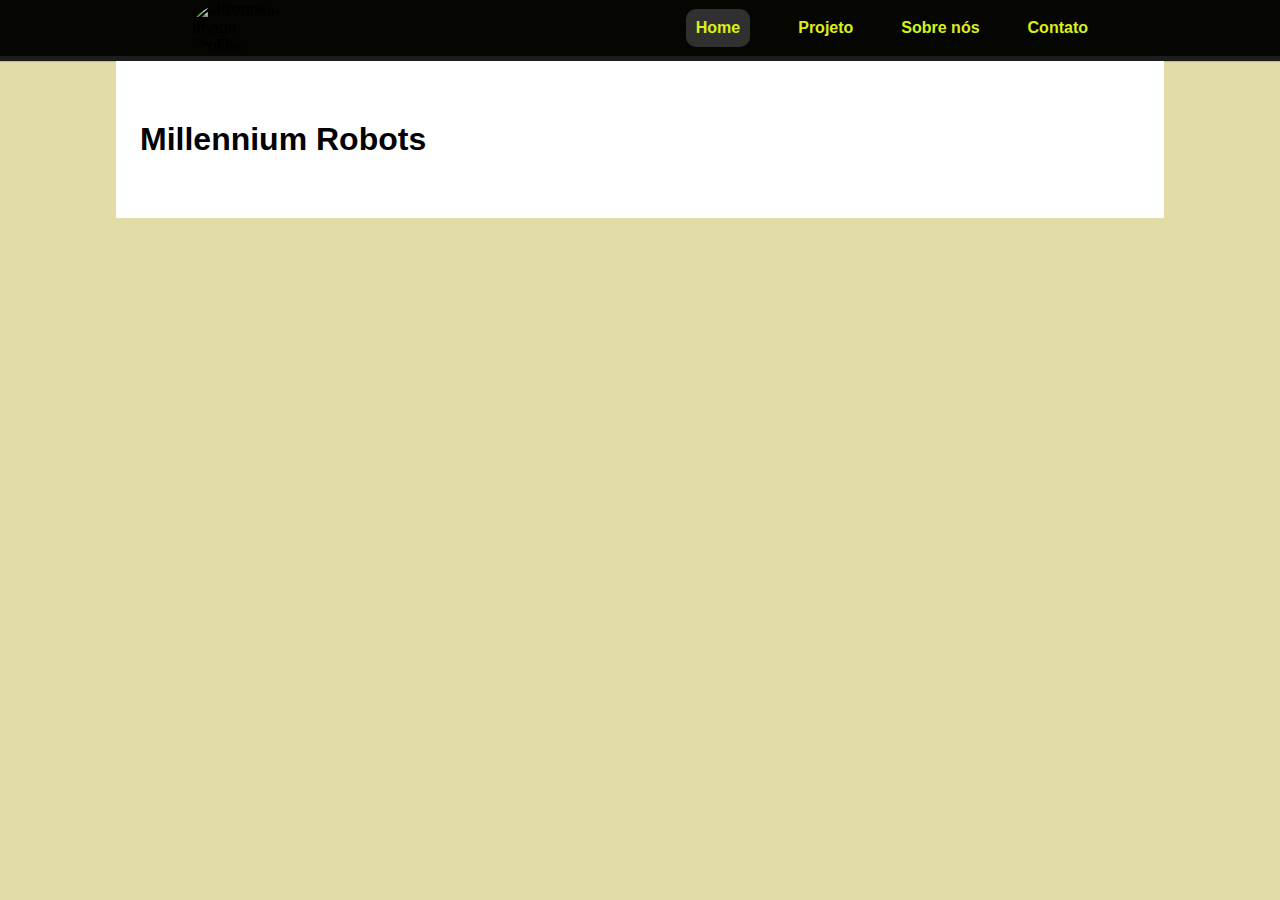
==== index.html @ 06e440be "Header Pronto" ====
<!DOCTYPE html>
<html lang="pt-br">
<head>
    <meta charset="UTF-8">
    <meta name="viewport" content="width=device-width, initial-scale=1.0">
    <title>MILLENNIUM ROBOTS | DUQUE DE CAXIAS - RJ</title>
    <link rel="stylesheet" href="style.css">
</head>
<body>
    <header id="cabeca">
        <button onclick="toggleSidebar()" class="btn-icon-header">
            <svg xmlns="http://www.w3.org/2000/svg" width="20" height="20" fill="currentColor" class="bi bi-list" viewBox="0 0 16 16">
                <path fill-rule="evenodd" d="M2.5 12a.5.5 0 0 1 .5-.5h10a.5.5 0 0 1 0 1H3a.5.5 0 0 1-.5-.5zm0-4a.5.5 0 0 1 .5-.5h10a.5.5 0 0 1 0 1H3a.5.5 0 0 1-.5-.5zm0-4a.5.5 0 0 1 .5-.5h10a.5.5 0 0 1 0 1H3a.5.5 0 0 1-.5-.5z"/>
              </svg>
        </button>
        <div id="Profille-image-conteiner">
            <img src="image/millennium profille.png" alt="Millennium Image Profille">
        </div>
        <nav id="navigation">
            <button onclick="toggleSidebar()" class="btn-icon-header">
                <svg xmlns="http://www.w3.org/2000/svg" width="20" height="20" fill="currentColor" class="bi bi-x" viewBox="0 0 16 16">
                    <path d="M4.646 4.646a.5.5 0 0 1 .708 0L8 7.293l2.646-2.647a.5.5 0 0 1 .708.708L8.707 8l2.647 2.646a.5.5 0 0 1-.708.708L8 8.707l-2.646 2.647a.5.5 0 0 1-.708-.708L7.293 8 4.646 5.354a.5.5 0 0 1 0-.708z"/>
                  </svg>
            </button>
            <a href="#" class="active">Home</a>
            <a href="#">Projeto</a>
            <a href="#">Sobre nós</a>
            <a href="#">Contato</a>
        </nav>
    </header>

    <main onclick="closeSideBar()" id="site">
        <h1>Millennium Robots</h1>
    </main>
</body>
<script>
    var cab = document.getElementById('cabeca');
    var navigation = document.getElementById('navigation')
    var conteudo = document.getElementById('site')
    var showSidebar
    
    function toggleSidebar(){
        showSidebar = !showSidebar;
        
        if(showSidebar){
            navigation.style.marginLeft = '-15vw'
            navigation.style.animationName = 'showsidebar'
            conteudo.style.filter = 'blur(2px)'
        }
        else {
            navigation.style.marginLeft = '-100vw'
            navigation.style.animationName = ''
            conteudo.style.filter = ''
        }
    }

    function closeSideBar(){
        showSidebar = !showSidebar;
        
        if(showSidebar){
            toggleSidebar()   
        }
    }

    window.addEventListener('resize', function(event){
        if(window.innerWidth > 768 && showSidebar)
        {
            toggleSidebar();
        }
    });

    </script>

</html>
---- style.css ----
@charset "UTF-8";

@import url('https://fonts.googleapis.com/css2?family=Bebas+Neue&family=Julee&display=swap');

@font-face {
    font-family: 'android';
    src: url('../arquivos/fontes/idroid.otf') format('opentype');
    font-weight: normal;
    font-style: normal;
}

:root {
    --cor0: rgb(226, 220, 166);
    --cor01: #050502;
    --cor02: #daf017;
    --cor03: #E8CE02;
    --cor04: #D9D00B;
    --cor05: #EBB80A;
    --cor06: #fbff1b;

    --corpreta01: #1c1c1c;
    --corbranca: #fff;

    --fontpadrao: Arial, Verdana, Helvética, sans-serif;
    --fontdestaque: 'Bebas Neue', cursive;
    --fontandroid: 'android', cursive;
}

* {
    margin: 0px;
    padding: 0px;
}

body {
    background-color: var(--cor0);
    font-family: var(--fontpadrao);
}


header, nav {
    display: flex;
    flex-direction: row; /* Coloque column para ficar um embaixo do outro */
    align-items: center;
}

header { 
    background-color: var(--cor01);
    box-shadow: 1px 1px 1px 4px var(--corpreta01);
    height: 3.5em;
    justify-content: space-between;
    padding: 0 15%;
}

nav{ 
    gap: 3em;
    z-index: 2;
}

nav > a { 
    text-decoration: none;
    color: var(--cor02);
    transition: 1s;
    font-weight: bold;
}

.active { 
    background-color: rgb(48, 48, 48);
    padding: 10px;
    border-radius: 10px;
}

#Profille-image-conteiner{
    max-width: 96px;
    max-height: 96px;
    display: inline-flex;
    margin: auto 0;
    align-items: center;
    z-index: 3;
}

#Profille-image-conteiner > img {
    display: inline-flex;
    max-width: 96px;
    max-height: 96px;
    border-radius: 50%;
    align-items: center;
    justify-content: center;
    margin: auto 0;
}

main {
    background-color: var(--corbranca);
    min-width: 300px;
    max-width: 1000px;
    margin-bottom: 30px;
    padding: 3.75em 1.5em;
    margin: 5px auto;
    transition: 1s;
}

.btn-icon-header{
    display: none;
    background-color: transparent;
    border: none;
    color: var(--corbranca);
    cursor: pointer;
}

@media screen and (max-width: 768px){
    nav {
        position: absolute;
        flex-direction: column;
        top: 0;
        background-color: var(--corpreta01);
        height: 100%;
        width: 35vw;
        padding: 1em;
        animation-duration: 1s;
        margin-left: -100vw;
    }

    .btn-icon-header {
        display: block;
    }

    @keyframes showsidebar {
        from { 
            margin-left: -100vw;
        }

        top {
            margin-left: -15vw;
        }
    }
}
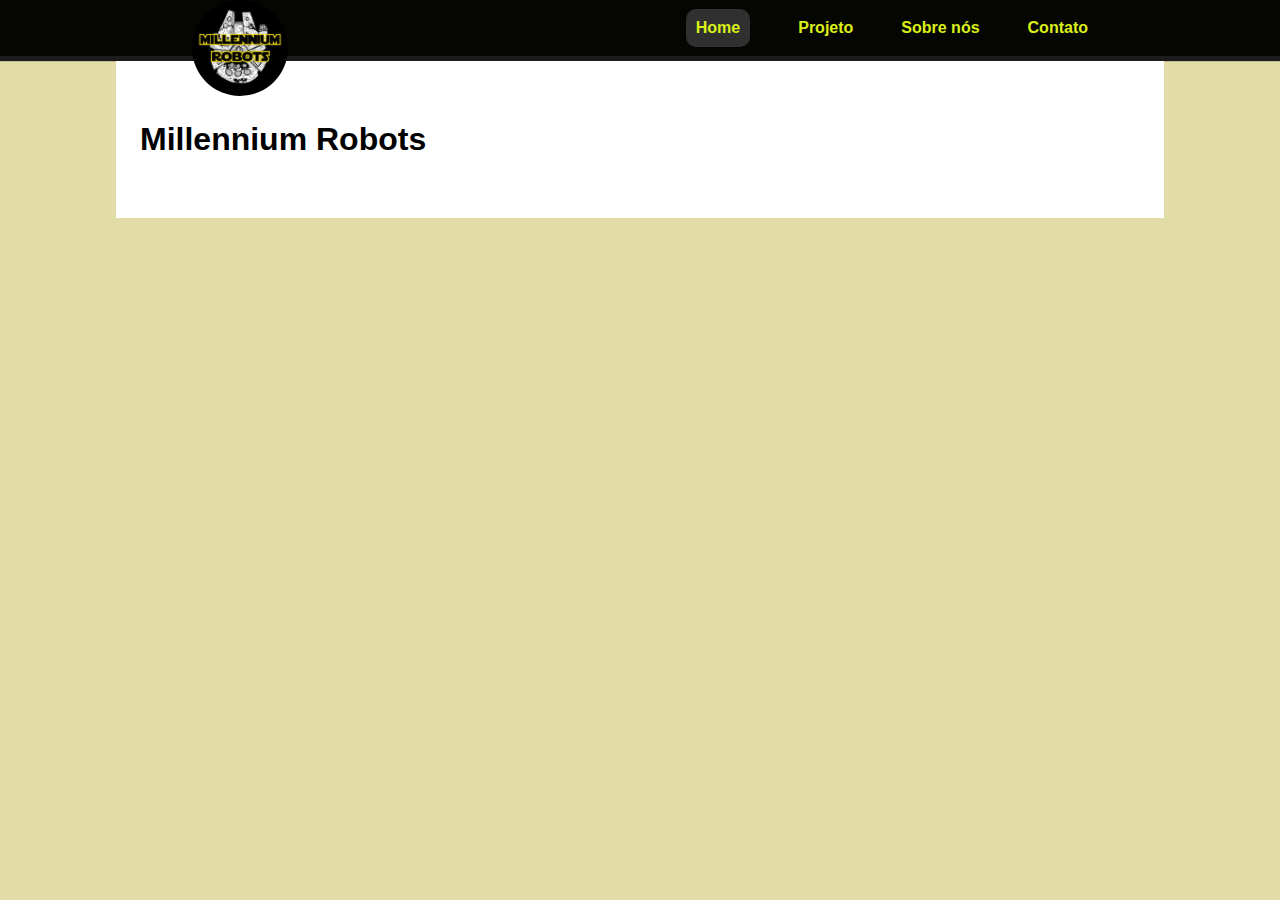
==== commit fec1cfce: "Repair index.html" ====
--- a/index.html
+++ b/index.html
@@ -14,7 +14,7 @@
               </svg>
         </button>
         <div id="Profille-image-conteiner">
-            <img src="image/millennium profille.png" alt="Millennium Image Profille">
+            <img src="millennium profille.png" alt="Millennium Image Profille">
         </div>
         <nav id="navigation">
             <button onclick="toggleSidebar()" class="btn-icon-header">
@@ -33,42 +33,5 @@
         <h1>Millennium Robots</h1>
     </main>
 </body>
-<script>
-    var cab = document.getElementById('cabeca');
-    var navigation = document.getElementById('navigation')
-    var conteudo = document.getElementById('site')
-    var showSidebar
-    
-    function toggleSidebar(){
-        showSidebar = !showSidebar;
-        
-        if(showSidebar){
-            navigation.style.marginLeft = '-15vw'
-            navigation.style.animationName = 'showsidebar'
-            conteudo.style.filter = 'blur(2px)'
-        }
-        else {
-            navigation.style.marginLeft = '-100vw'
-            navigation.style.animationName = ''
-            conteudo.style.filter = ''
-        }
-    }
-
-    function closeSideBar(){
-        showSidebar = !showSidebar;
-        
-        if(showSidebar){
-            toggleSidebar()   
-        }
-    }
-
-    window.addEventListener('resize', function(event){
-        if(window.innerWidth > 768 && showSidebar)
-        {
-            toggleSidebar();
-        }
-    });
-
-    </script>
-
-</html>+<script type="text/javascript" src="script.js"></script>
+</html>
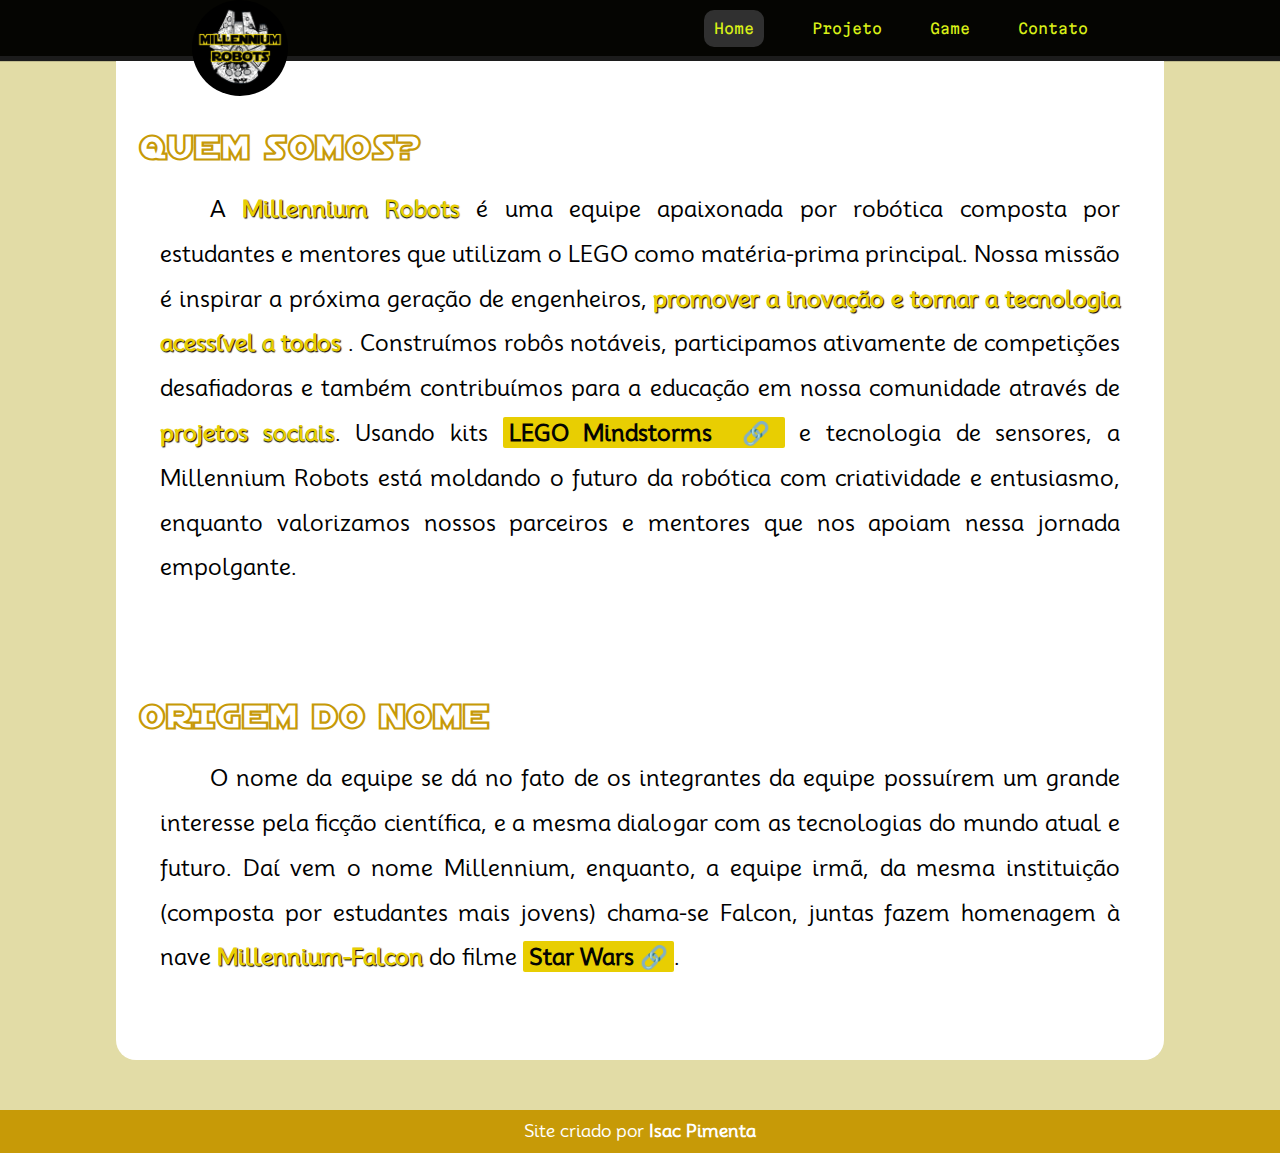
==== commit 30748839: "Home page completed" ====
--- a/index.html
+++ b/index.html
@@ -4,7 +4,7 @@
     <meta charset="UTF-8">
     <meta name="viewport" content="width=device-width, initial-scale=1.0">
     <title>MILLENNIUM ROBOTS | DUQUE DE CAXIAS - RJ</title>
-    <link rel="stylesheet" href="style.css">
+    <link rel="stylesheet" href="css/style.css">
 </head>
 <body>
     <header id="cabeca">
@@ -14,7 +14,7 @@
               </svg>
         </button>
         <div id="Profille-image-conteiner">
-            <img src="millennium profille.png" alt="Millennium Image Profille">
+            <img src="images/millennium profille.png" alt="Millennium Image Profille">
         </div>
         <nav id="navigation">
             <button onclick="toggleSidebar()" class="btn-icon-header">
@@ -23,15 +23,52 @@
                   </svg>
             </button>
             <a href="#" class="active">Home</a>
-            <a href="#">Projeto</a>
-            <a href="#">Sobre nós</a>
-            <a href="#">Contato</a>
+            <a href="pags/projeto.html">Projeto</a>
+            <a href="pags/game.html">Game</a>
+            <a href="pags/contact.html">Contato</a>
         </nav>
     </header>
 
     <main onclick="closeSideBar()" id="site">
-        <h1>Millennium Robots</h1>
+        
+        <section id="onesection">
+            <h1>Quem somos?</h1>
+            <p>
+                A <strong>Millennium Robots</strong> é uma equipe apaixonada por robótica composta
+                por estudantes e mentores que utilizam o LEGO como matéria-prima
+                principal. Nossa missão é inspirar a próxima geração de
+                engenheiros, <strong>
+                    promover a inovação e tornar a tecnologia acessível
+                    a todos
+                </strong>. Construímos robôs notáveis, participamos ativamente de
+                competições desafiadoras e também contribuímos para a educação
+                em nossa comunidade através de <strong>projetos sociais</strong>. Usando kits 
+                <a class="externo" target="_blank" href="https://www.lego.com/en-us/themes/mindstorms">
+                    LEGO Mindstorms
+                </a>
+                e tecnologia de sensores, a Millennium Robots está
+                moldando o futuro da robótica com criatividade e entusiasmo,
+                enquanto valorizamos nossos parceiros e mentores que nos
+                apoiam nessa jornada empolgante.
+            </p>
+        </section>
+        
+        <section>
+            <h1>Origem do Nome</h1>
+            <p>
+                O nome da equipe se dá no fato de os integrantes da equipe possuírem um grande
+                interesse pela ficção científica, e a mesma dialogar com as tecnologias do mundo atual e
+                futuro. Daí vem o nome Millennium, enquanto, a equipe irmã, da mesma instituição
+                (composta por estudantes mais jovens) chama-se Falcon, juntas fazem homenagem à nave
+                <strong>Millennium-Falcon</strong> do filme <a class="externo" target="_blank" href="https://www.google.com/search?q=star+wars&rlz=1C1GCEA_enBR1068BR1068&oq=star&gs_lcrp=EgZjaHJvbWUqDAgBEAAYQxixAxiKBTIGCAAQRRg5MgwIARAAGEMYsQMYigUyDQgCEAAYgwEYsQMYgAQyDQgDEAAYgwEYsQMYgAQyCQgEEC4YQxiKBTIGCAUQRRg8MgYIBhBFGDwyBggHEEUYPNIBCDIwMzVqMGo3qAIAsAIA&sourceid=chrome&ie=UTF-8">Star Wars</a>. 
+            </p>
+        </section>
     </main>
+
+    <footer>
+        <p id="p-footer">Site criado por <a target="_blank" href="https://github.com/isacpimenta">Isac Pimenta</a></p>
+    </footer>
+
 </body>
-<script type="text/javascript" src="script.js"></script>
+<script type="text/javascript" src="js/script.js"></script>
 </html>
--- a/css/style.css
+++ b/css/style.css
@@ -0,0 +1,251 @@
+@charset "UTF-8";
+
+@import url('https://fonts.googleapis.com/css2?family=Mooli&display=swap');  /* Importar a fonte */
+
+@import url('https://fonts.googleapis.com/css2?family=Martian+Mono:wght@700&display=swap');
+
+@font-face {
+    font-family: 'Star';
+    src: url('../fontes/Starkiller.ttf') format('truetype');
+    font-weight: normal;
+    font-style: normal;
+}
+
+@font-face {
+    font-family: 'Star Itallic';
+    src: url('../fontes/Starkiller\ Italic.ttf') format('truetype');
+    font-weight: normal;
+    font-style: normal;
+}
+
+@font-face {
+    font-family: 'Star Outline';
+    src: url('../fontes/Starkiller\ Outline.ttf') format('truetype');
+    font-weight: normal;
+    font-style: normal;
+}
+
+@font-face {
+    font-family: 'S Outline Itallic';
+    src: url('../fontes/Starkiller\ Outline\ Italic.ttf') format('truetype');
+    font-weight: normal;
+    font-style: normal;
+}
+
+:root {
+    --cor0: #e2dca6;
+    --cor01: #050502;
+    --cor02: #daf017;
+    --cor03: #E8CE02;
+    --cor04: #D9D00B;
+    --cor05: #EBB80A;
+    --cor06: #c79a07;
+    --cor07: #fbff1b;
+
+    --corpreta01: #1c1c1c;
+    --corbranca: #fff;
+
+    --fontpadrao: 'Courier New', Courier, monospace;
+    --fontbold: 'Martian Mono';
+    --fonttitulos: 'Star Outline', Arial, sans-serif;
+    --fontdestaque: 'Mooli', cursive;
+
+}
+
+* {
+    margin: 0px;
+    padding: 0px;
+}
+
+body {
+    background-color: var(--cor0);
+    font-family: var(--fontpadrao);
+}
+
+
+header, nav {
+    display: flex;
+    flex-direction: row; /* Coloque column para ficar um embaixo do outro */
+    align-items: center;
+}
+
+header { 
+    background-color: var(--cor01);
+    box-shadow: 1px 1px 1px 4px var(--corpreta01);
+    height: 3.5em;
+    justify-content: space-between;
+    padding: 0 15%;
+}
+
+nav{ 
+    gap: 3em;
+    z-index: 2;
+}
+
+nav > a { 
+    text-decoration: none;
+    color: var(--cor02);
+    transition: 1s;
+    font-family: var(--fontbold);
+    font-size: 0.9em;
+}
+
+.active { 
+    background-color: rgb(48, 48, 48);
+    padding: 10px;
+    border-radius: 10px;
+}
+
+#Profille-image-conteiner{
+    max-width: 96px;
+    max-height: 96px;
+    display: inline-flex;
+    margin: auto 0;
+    align-items: center;
+    z-index: 3;
+}
+
+#Profille-image-conteiner > img {
+    display: inline-flex;
+    max-width: 96px;
+    max-height: 96px;
+    border-radius: 50%;
+    align-items: center;
+    justify-content: center;
+    margin: auto 0;
+}
+
+main {
+    background-color: var(--corbranca);
+    min-width: 300px;
+    max-width: 1000px;
+    padding: 3.75em 1.5em;
+    margin: 5px auto 50px auto;
+    transition: 1s;
+    border-radius: 0 0 20px 20px;
+}
+
+main strong {
+    color: var(--cor03);
+    font-weight: bold;
+    text-shadow: 0.5px 0.5px 1px black;
+}
+
+main a {
+    text-decoration: none;
+    font-weight: bold;
+    color: var(--cor01);
+    background-color: var(--cor03);
+    border-radius: 2px;
+    padding: 2px 6px;
+}
+
+main a:hover {
+    text-decoration: underline;
+    color: var(--cor01);
+}
+
+a.externo::after {
+    content: '\00A0\1F517';
+}
+
+.btn-icon-header{
+    display: none;
+    background-color: transparent;
+    border: none;
+    color: var(--corbranca);
+    cursor: pointer;
+}
+
+h1 { 
+    font-family: var(--fonttitulos);
+    font-size: 2em;
+    color: var(--cor06);
+}
+
+p { 
+    font-family: var(--fontdestaque);
+    font-size: 1.4em;
+    line-height: 2em;
+    margin: 20px;
+    text-indent: 50px;
+    text-align: justify;
+}
+
+#onesection {
+    margin-bottom: 100px;
+}
+
+footer {
+    background-color: var(--cor06);
+    color: white;
+    font-size: 0.8em;
+    padding: 5px;
+}
+ 
+footer a {
+    text-decoration: none;
+    font-weight: bolder;
+    color: white;
+}
+ 
+footer a:hover {
+    color: var(--cor05);
+    padding: 2px 6px;
+    border-radius: 2px;
+}
+
+#p-footer { 
+    margin: 0;
+    text-align: center;
+    font-size: 1.3em;
+    text-indent: 0;
+}
+
+@media screen and (max-width: 768px) {
+    nav {
+        position: absolute;
+        flex-direction: column;
+        top: 0;
+        background-color: var(--corpreta01);
+        height: 100%;
+        width: 35vw;
+        padding: 1em;
+        animation-duration: 1s;
+        margin-left: -100vw;
+    }
+
+    .btn-icon-header {
+        display: block; /* Mostrar os botões de navegação apenas quando a tela for menor que 768px */
+        background-color: transparent;
+        border: none;
+        color: var(--corbranca);
+        cursor: pointer;
+    }
+
+    p {
+        font-size: 1.1em;
+    }
+
+    main a {
+        font-size: 1em;
+    }
+
+    h1 {
+        font-size: 1.7em;
+    }
+
+    #onesection {
+        margin-bottom: 70px;
+    }
+}
+
+@keyframes showsidebar {
+    from { 
+        margin-left: -100vw;
+    }
+
+    to {
+        margin-left: -15vw;
+    }
+}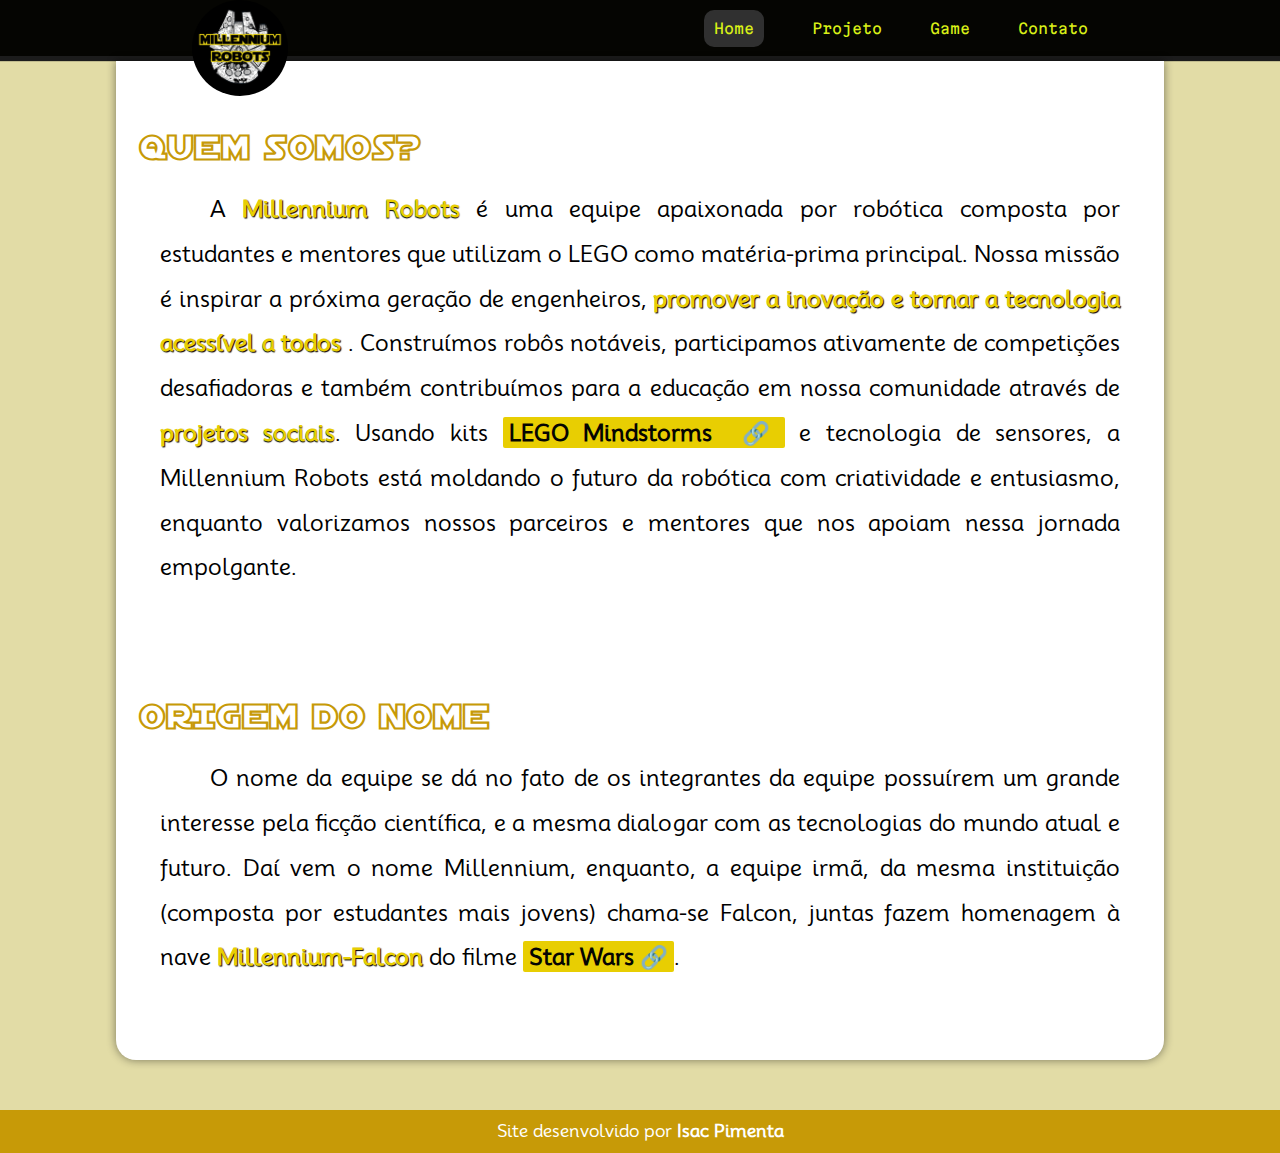
==== commit 1bbf7623: "Project Page semi-completed" ====
--- a/index.html
+++ b/index.html
@@ -4,7 +4,8 @@
     <meta charset="UTF-8">
     <meta name="viewport" content="width=device-width, initial-scale=1.0">
     <title>MILLENNIUM ROBOTS | DUQUE DE CAXIAS - RJ</title>
-    <link rel="stylesheet" href="css/style.css">
+    <link rel="stylesheet" href="css/default.css">
+    <link rel="stylesheet" href="css/index.css">
 </head>
 <body>
     <header id="cabeca">
@@ -66,7 +67,7 @@
     </main>
 
     <footer>
-        <p id="p-footer">Site criado por <a target="_blank" href="https://github.com/isacpimenta">Isac Pimenta</a></p>
+        <p id="p-footer">Site desenvolvido por <a target="_blank" href="https://github.com/isacpimenta">Isac Pimenta</a></p>
     </footer>
 
 </body>
--- a/css/default.css
+++ b/css/default.css
@@ -0,0 +1,233 @@
+@charset "UTF-8";
+
+@import url('https://fonts.googleapis.com/css2?family=Mooli&display=swap');  /* Importar a fonte */
+
+@import url('https://fonts.googleapis.com/css2?family=Martian+Mono:wght@700&display=swap');
+
+@font-face {
+    font-family: 'Star';
+    src: url('../fontes/Starkiller.ttf') format('truetype');
+    font-weight: normal;
+    font-style: normal;
+}
+
+@font-face {
+    font-family: 'Star Itallic';
+    src: url('../fontes/Starkiller\ Italic.ttf') format('truetype');
+    font-weight: normal;
+    font-style: normal;
+}
+
+@font-face {
+    font-family: 'Star Outline';
+    src: url('../fontes/Starkiller\ Outline.ttf') format('truetype');
+    font-weight: normal;
+    font-style: normal;
+}
+
+@font-face {
+    font-family: 'S Outline Itallic';
+    src: url('../fontes/Starkiller\ Outline\ Italic.ttf') format('truetype');
+    font-weight: normal;
+    font-style: normal;
+}
+
+:root {
+    --cor0: #e2dca6;
+    --cor01: #050502;
+    --cor02: #daf017;
+    --cor03: #E8CE02;
+    --cor04: #D9D00B;
+    --cor05: #EBB80A;
+    --cor06: #c79a07;
+    --cor07: #fbff1b;
+    --cor08: #664f05;
+
+    --corpreta01: #1c1c1c;
+    --corbranca: #fff;
+
+    --fontpadrao: 'Courier New', Courier, monospace;
+    --fontbold: 'Martian Mono';
+    --fonttitulos: 'Star Outline', Arial, sans-serif;
+    --fontdestaque: 'Mooli', cursive;
+
+}
+
+* {
+    margin: 0px;
+    padding: 0px;
+}
+
+body {
+    background-color: var(--cor0);
+    font-family: var(--fontpadrao);
+}
+
+
+header, nav {
+    display: flex;
+    flex-direction: row; /* Coloque column para ficar um embaixo do outro */
+    align-items: center;
+}
+
+header { 
+    background-color: var(--cor01);
+    box-shadow: 1px 1px 1px 4px var(--corpreta01);
+    height: 3.5em;
+    justify-content: space-between;
+    padding: 0 15%;
+}
+
+nav{ 
+    gap: 3em;
+    z-index: 2;
+}
+
+nav > a { 
+    text-decoration: none;
+    color: var(--cor02);
+    transition: 1s;
+    font-family: var(--fontbold);
+    font-size: 0.9em;
+}
+
+.active { 
+    background-color: rgb(48, 48, 48);
+    padding: 10px;
+    border-radius: 10px;
+}
+
+#Profille-image-conteiner{
+    max-width: 96px;
+    max-height: 96px;
+    display: inline-flex;
+    margin: auto 0;
+    align-items: center;
+    z-index: 3;
+}
+
+#Profille-image-conteiner > img {
+    display: inline-flex;
+    max-width: 96px;
+    max-height: 96px;
+    border-radius: 50%;
+    align-items: center;
+    justify-content: center;
+    margin: auto 0;
+}
+
+.btn-icon-header{
+    display: none;
+    background-color: transparent;
+    border: none;
+    color: var(--corbranca);
+    cursor: pointer;
+}
+
+footer {
+    background-color: var(--cor06);
+    color: white;
+    font-size: 0.8em;
+    padding: 5px;
+}
+ 
+footer a {
+    text-decoration: none;
+    font-weight: bolder;
+    color: white;
+}
+ 
+footer a:hover {
+    color: var(--cor05);
+    padding: 2px 6px;
+    border-radius: 2px;
+}
+
+#p-footer { 
+    margin: 0;
+    text-align: center;
+    font-size: 1.3em;
+    text-indent: 0;
+}
+
+main {
+    background-color: var(--corbranca);
+    min-width: 300px;
+    max-width: 1000px;
+    padding: 3.75em 1.5em;
+    margin: 5px auto 50px auto;
+    transition: 1s;
+    border-radius: 0 0 20px 20px;
+    box-shadow: 0px 0px 10px rgba(0, 0, 0, 0.472);
+}
+
+main strong {
+    color: var(--cor03);
+    font-weight: bold;
+    text-shadow: 0.5px 0.5px 1px black;
+}
+
+main a {
+    text-decoration: none;
+    font-weight: bold;
+    color: var(--cor01);
+    background-color: var(--cor03);
+    border-radius: 2px;
+    padding: 2px 6px;
+}
+
+main a:hover {
+    text-decoration: underline;
+    color: var(--cor01);
+}
+
+a.externo::after {
+    content: '\00A0\1F517';
+}
+
+h1 { 
+    font-family: var(--fonttitulos);
+    font-size: 2em;
+    color: var(--cor06);
+}
+
+p { 
+    font-family: var(--fontdestaque);
+    font-size: 1.4em;
+    line-height: 2em;
+    margin: 20px;
+    text-indent: 50px;
+    text-align: justify;
+}
+
+@media screen and (max-width: 768px) {
+    nav {
+        position: absolute;
+        flex-direction: column;
+        top: 0;
+        background-color: var(--corpreta01);
+        height: 100%;
+        width: 35vw;
+        padding: 1em;
+        animation-duration: 1s;
+        margin-left: -100vw;
+    }
+
+    .btn-icon-header {
+        display: block; /* Mostrar os botões de navegação apenas quando a tela for menor que 768px */
+        background-color: transparent;
+        border: none;
+        color: var(--corbranca);
+        cursor: pointer;
+    }
+}
+
+@keyframes showsidebar {
+    from { 
+        margin-left: -100vw;
+    }
+
+    to {
+        margin-left: -15vw;
+    }
+}--- a/css/index.css
+++ b/css/index.css
@@ -0,0 +1,23 @@
+@charset "UTF-8";
+
+#onesection {
+    margin-bottom: 100px;
+}
+
+@media screen and (max-width: 768px) {
+    p {
+        font-size: 1.1em;
+    }
+
+    main a {
+        font-size: 1em;
+    }
+
+    h1 {
+        font-size: 1.7em;
+    }
+
+    #onesection {
+        margin-bottom: 70px;
+    }
+}